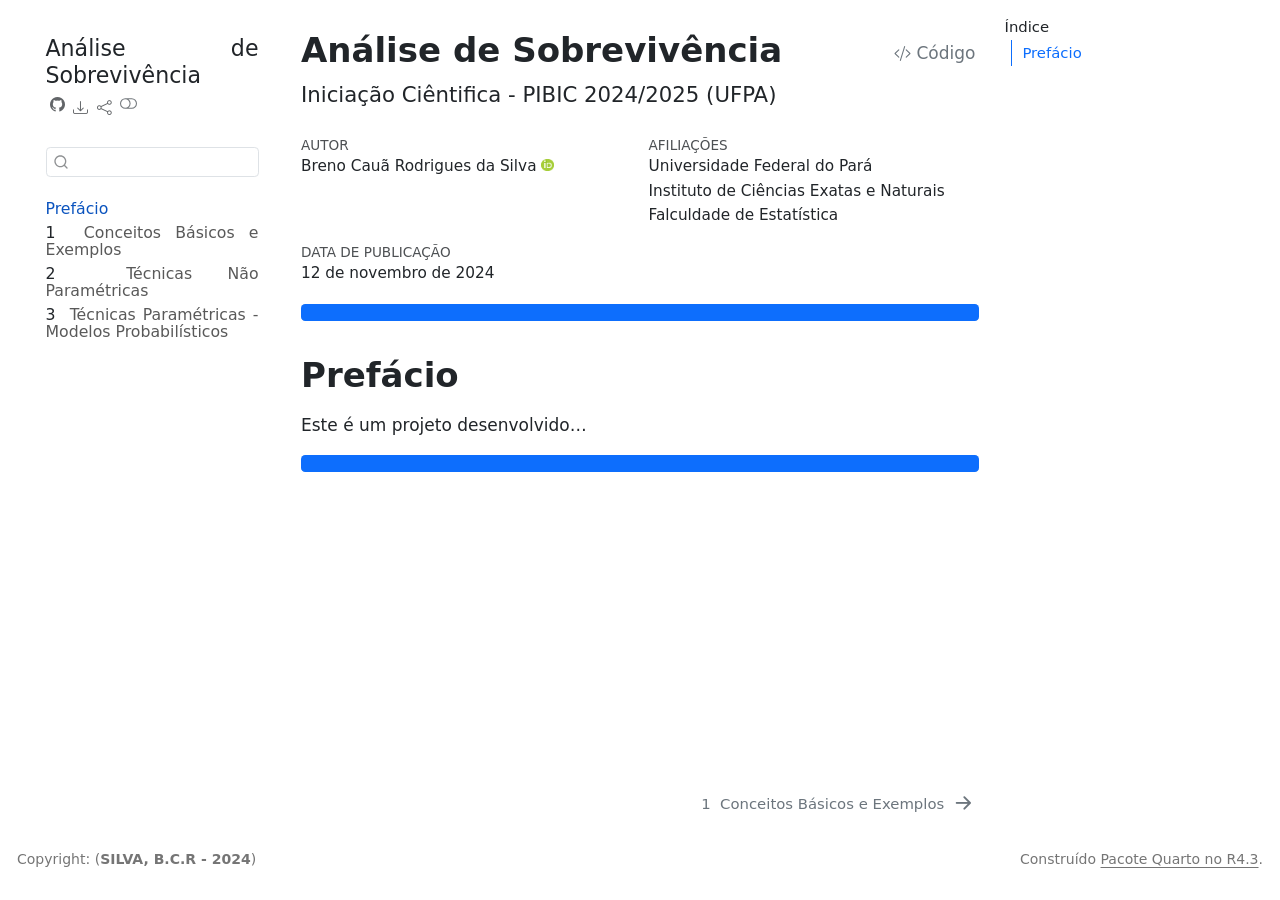
==== docs/index.html @ 9a949d9a "Add files via upload" ====
<!DOCTYPE html>
<html xmlns="http://www.w3.org/1999/xhtml" lang="pt" xml:lang="pt"><head>

<meta charset="utf-8">
<meta name="generator" content="quarto-1.5.57">

<meta name="viewport" content="width=device-width, initial-scale=1.0, user-scalable=yes">

<meta name="author" content="Breno Cauã Rodrigues da Silva">

<title>Análise de Sobrevivência</title>
<style>
code{white-space: pre-wrap;}
span.smallcaps{font-variant: small-caps;}
div.columns{display: flex; gap: min(4vw, 1.5em);}
div.column{flex: auto; overflow-x: auto;}
div.hanging-indent{margin-left: 1.5em; text-indent: -1.5em;}
ul.task-list{list-style: none;}
ul.task-list li input[type="checkbox"] {
  width: 0.8em;
  margin: 0 0.8em 0.2em -1em; /* quarto-specific, see https://github.com/quarto-dev/quarto-cli/issues/4556 */ 
  vertical-align: middle;
}
/* CSS for syntax highlighting */
pre > code.sourceCode { white-space: pre; position: relative; }
pre > code.sourceCode > span { line-height: 1.25; }
pre > code.sourceCode > span:empty { height: 1.2em; }
.sourceCode { overflow: visible; }
code.sourceCode > span { color: inherit; text-decoration: inherit; }
div.sourceCode { margin: 1em 0; }
pre.sourceCode { margin: 0; }
@media screen {
div.sourceCode { overflow: auto; }
}
@media print {
pre > code.sourceCode { white-space: pre-wrap; }
pre > code.sourceCode > span { display: inline-block; text-indent: -5em; padding-left: 5em; }
}
pre.numberSource code
  { counter-reset: source-line 0; }
pre.numberSource code > span
  { position: relative; left: -4em; counter-increment: source-line; }
pre.numberSource code > span > a:first-child::before
  { content: counter(source-line);
    position: relative; left: -1em; text-align: right; vertical-align: baseline;
    border: none; display: inline-block;
    -webkit-touch-callout: none; -webkit-user-select: none;
    -khtml-user-select: none; -moz-user-select: none;
    -ms-user-select: none; user-select: none;
    padding: 0 4px; width: 4em;
  }
pre.numberSource { margin-left: 3em;  padding-left: 4px; }
div.sourceCode
  {   }
@media screen {
pre > code.sourceCode > span > a:first-child::before { text-decoration: underline; }
}
</style>


<script src="site_libs/quarto-nav/quarto-nav.js"></script>
<script src="site_libs/quarto-nav/headroom.min.js"></script>
<script src="site_libs/clipboard/clipboard.min.js"></script>
<script src="site_libs/quarto-search/autocomplete.umd.js"></script>
<script src="site_libs/quarto-search/fuse.min.js"></script>
<script src="site_libs/quarto-search/quarto-search.js"></script>
<meta name="quarto:offset" content="./">
<link href="./CI_ConceitosBasicos.html" rel="next">
<script src="site_libs/quarto-html/quarto.js"></script>
<script src="site_libs/quarto-html/popper.min.js"></script>
<script src="site_libs/quarto-html/tippy.umd.min.js"></script>
<script src="site_libs/quarto-html/anchor.min.js"></script>
<link href="site_libs/quarto-html/tippy.css" rel="stylesheet">
<link href="site_libs/quarto-html/quarto-syntax-highlighting.css" rel="stylesheet" class="quarto-color-scheme" id="quarto-text-highlighting-styles">
<link href="site_libs/quarto-html/quarto-syntax-highlighting-dark.css" rel="prefetch" class="quarto-color-scheme quarto-color-alternate" id="quarto-text-highlighting-styles">
<script src="site_libs/bootstrap/bootstrap.min.js"></script>
<link href="site_libs/bootstrap/bootstrap-icons.css" rel="stylesheet">
<link href="site_libs/bootstrap/bootstrap.min.css" rel="stylesheet" class="quarto-color-scheme" id="quarto-bootstrap" data-mode="light">
<link href="site_libs/bootstrap/bootstrap-dark.min.css" rel="prefetch" class="quarto-color-scheme quarto-color-alternate" id="quarto-bootstrap" data-mode="dark">
<script id="quarto-search-options" type="application/json">{
  "location": "sidebar",
  "copy-button": false,
  "collapse-after": 3,
  "panel-placement": "start",
  "type": "textbox",
  "limit": 50,
  "keyboard-shortcut": [
    "f",
    "/",
    "s"
  ],
  "show-item-context": false,
  "language": {
    "search-no-results-text": "Nenhum resultado",
    "search-matching-documents-text": "documentos correspondentes",
    "search-copy-link-title": "Copiar link para a busca",
    "search-hide-matches-text": "Esconder correspondências adicionais",
    "search-more-match-text": "mais correspondência neste documento",
    "search-more-matches-text": "mais correspondências neste documento",
    "search-clear-button-title": "Limpar",
    "search-text-placeholder": "",
    "search-detached-cancel-button-title": "Cancelar",
    "search-submit-button-title": "Enviar",
    "search-label": "Procurar"
  }
}</script>
<script async="" src="https://hypothes.is/embed.js"></script>
<script>
  window.document.addEventListener("DOMContentLoaded", function (_event) {
    document.body.classList.add('hypothesis-enabled');
  });
</script>


</head>

<body class="nav-sidebar floating">

<div id="quarto-search-results"></div>
  <header id="quarto-header" class="headroom fixed-top">
  <nav class="quarto-secondary-nav">
    <div class="container-fluid d-flex">
      <button type="button" class="quarto-btn-toggle btn" data-bs-toggle="collapse" role="button" data-bs-target=".quarto-sidebar-collapse-item" aria-controls="quarto-sidebar" aria-expanded="false" aria-label="Alternar barra lateral" onclick="if (window.quartoToggleHeadroom) { window.quartoToggleHeadroom(); }">
        <i class="bi bi-layout-text-sidebar-reverse"></i>
      </button>
        <nav class="quarto-page-breadcrumbs" aria-label="breadcrumb"><ol class="breadcrumb"><li class="breadcrumb-item"><a href="./index.html">Prefácio</a></li></ol></nav>
        <a class="flex-grow-1" role="navigation" data-bs-toggle="collapse" data-bs-target=".quarto-sidebar-collapse-item" aria-controls="quarto-sidebar" aria-expanded="false" aria-label="Alternar barra lateral" onclick="if (window.quartoToggleHeadroom) { window.quartoToggleHeadroom(); }">      
        </a>
      <button type="button" class="btn quarto-search-button" aria-label="Procurar" onclick="window.quartoOpenSearch();">
        <i class="bi bi-search"></i>
      </button>
    </div>
  </nav>
</header>
<!-- content -->
<div id="quarto-content" class="quarto-container page-columns page-rows-contents page-layout-article">
<!-- sidebar -->
  <nav id="quarto-sidebar" class="sidebar collapse collapse-horizontal quarto-sidebar-collapse-item sidebar-navigation floating overflow-auto">
    <div class="pt-lg-2 mt-2 text-left sidebar-header">
    <div class="sidebar-title mb-0 py-0">
      <a href="./">Análise de Sobrevivência</a> 
        <div class="sidebar-tools-main tools-wide">
    <a href="https://github.com/csilv7/ANALISE_DE_SOBREVIVENCIA" title="Código fonte" class="quarto-navigation-tool px-1" aria-label="Código fonte"><i class="bi bi-github"></i></a>
    <div class="dropdown">
      <a href="" title="Download" id="quarto-navigation-tool-dropdown-0" class="quarto-navigation-tool dropdown-toggle px-1" data-bs-toggle="dropdown" aria-expanded="false" role="link" aria-label="Download"><i class="bi bi-download"></i></a>
      <ul class="dropdown-menu" aria-labelledby="quarto-navigation-tool-dropdown-0">
          <li>
            <a class="dropdown-item sidebar-tools-main-item" href="./Análise-de-Sobrevivência.pdf">
              <i class="bi bi-file-pdf pe-1"></i>
            Download PDF
            </a>
          </li>
          <li>
            <a class="dropdown-item sidebar-tools-main-item" href="./Análise-de-Sobrevivência.docx">
              <i class="bi bi-file-word pe-1"></i>
            Download Docx
            </a>
          </li>
      </ul>
    </div>
    <div class="dropdown">
      <a href="" title="Share" id="quarto-navigation-tool-dropdown-1" class="quarto-navigation-tool dropdown-toggle px-1" data-bs-toggle="dropdown" aria-expanded="false" role="link" aria-label="Share"><i class="bi bi-share"></i></a>
      <ul class="dropdown-menu" aria-labelledby="quarto-navigation-tool-dropdown-1">
          <li>
            <a class="dropdown-item sidebar-tools-main-item" href="https://twitter.com/intent/tweet?url=|url|">
              <i class="bi bi-twitter pe-1"></i>
            Twitter
            </a>
          </li>
          <li>
            <a class="dropdown-item sidebar-tools-main-item" href="https://www.facebook.com/sharer/sharer.php?u=|url|">
              <i class="bi bi-facebook pe-1"></i>
            Facebook
            </a>
          </li>
      </ul>
    </div>
  <a href="" class="quarto-color-scheme-toggle quarto-navigation-tool  px-1" onclick="window.quartoToggleColorScheme(); return false;" title="Alternar modo escuro"><i class="bi"></i></a>
</div>
    </div>
      </div>
        <div class="mt-2 flex-shrink-0 align-items-center">
        <div class="sidebar-search">
        <div id="quarto-search" class="" title="Procurar"></div>
        </div>
        </div>
    <div class="sidebar-menu-container"> 
    <ul class="list-unstyled mt-1">
        <li class="sidebar-item">
  <div class="sidebar-item-container"> 
  <a href="./index.html" class="sidebar-item-text sidebar-link active">
 <span class="menu-text">Prefácio</span></a>
  </div>
</li>
        <li class="sidebar-item">
  <div class="sidebar-item-container"> 
  <a href="./CI_ConceitosBasicos.html" class="sidebar-item-text sidebar-link">
 <span class="menu-text"><span class="chapter-number">1</span>&nbsp; <span class="chapter-title">Conceitos Básicos e Exemplos</span></span></a>
  </div>
</li>
        <li class="sidebar-item">
  <div class="sidebar-item-container"> 
  <a href="./CII_EstimNaoParam.html" class="sidebar-item-text sidebar-link">
 <span class="menu-text"><span class="chapter-number">2</span>&nbsp; <span class="chapter-title">Técnicas Não Paramétricas</span></span></a>
  </div>
</li>
        <li class="sidebar-item">
  <div class="sidebar-item-container"> 
  <a href="./CIII_ModelProb.html" class="sidebar-item-text sidebar-link">
 <span class="menu-text"><span class="chapter-number">3</span>&nbsp; <span class="chapter-title">Técnicas Paramétricas - Modelos Probabilísticos</span></span></a>
  </div>
</li>
    </ul>
    </div>
</nav>
<div id="quarto-sidebar-glass" class="quarto-sidebar-collapse-item" data-bs-toggle="collapse" data-bs-target=".quarto-sidebar-collapse-item"></div>
<!-- margin-sidebar -->
    <div id="quarto-margin-sidebar" class="sidebar margin-sidebar">
        <nav id="TOC" role="doc-toc" class="toc-active">
    <h2 id="toc-title">Índice</h2>
   
  <ul>
  <li><a href="#prefácio" id="toc-prefácio" class="nav-link active" data-scroll-target="#prefácio">Prefácio</a></li>
  </ul>
</nav>
    </div>
<!-- main -->
<main class="content" id="quarto-document-content">

<header id="title-block-header" class="quarto-title-block default">
<div class="quarto-title">
<div class="quarto-title-block"><div><h1 class="title">Análise de Sobrevivência</h1><button type="button" class="btn code-tools-button" id="quarto-code-tools-source"><i class="bi"></i> Código</button></div></div>
<p class="subtitle lead">Iniciação Ciêntifica - PIBIC 2024/2025 (UFPA)</p>
</div>


<div class="quarto-title-meta-author">
  <div class="quarto-title-meta-heading">Autor</div>
  <div class="quarto-title-meta-heading">Afiliações</div>
  
    <div class="quarto-title-meta-contents">
    <p class="author">Breno Cauã Rodrigues da Silva <a href="https://orcid.org/0009-0005-9740-2069" class="quarto-title-author-orcid"> <img src="[data-uri]"></a></p>
  </div>
  <div class="quarto-title-meta-contents">
        <p class="affiliation">
            Universidade Federal do Pará
          </p>
        <p class="affiliation">
            Instituto de Ciências Exatas e Naturais
          </p>
        <p class="affiliation">
            Falculdade de Estatística
          </p>
      </div>
  </div>

<div class="quarto-title-meta">

      
    <div>
    <div class="quarto-title-meta-heading">Data de Publicação</div>
    <div class="quarto-title-meta-contents">
      <p class="date">12 de novembro de 2024</p>
    </div>
  </div>
  
    
  </div>
  


</header>


<style>
  body{text-align: justify}
</style>
<div class="progress">
<div class="progress-bar" style="width: 100%;">

</div>
</div>
<section id="prefácio" class="level1 unnumbered">
<h1 class="unnumbered">Prefácio</h1>
<p>Este é um projeto desenvolvido…</p>
<div class="progress">
<div class="progress-bar" style="width: 100%;">

</div>
</div>


<!-- -->

</section>

</main> <!-- /main -->
<script id="quarto-html-after-body" type="application/javascript">
window.document.addEventListener("DOMContentLoaded", function (event) {
  const toggleBodyColorMode = (bsSheetEl) => {
    const mode = bsSheetEl.getAttribute("data-mode");
    const bodyEl = window.document.querySelector("body");
    if (mode === "dark") {
      bodyEl.classList.add("quarto-dark");
      bodyEl.classList.remove("quarto-light");
    } else {
      bodyEl.classList.add("quarto-light");
      bodyEl.classList.remove("quarto-dark");
    }
  }
  const toggleBodyColorPrimary = () => {
    const bsSheetEl = window.document.querySelector("link#quarto-bootstrap");
    if (bsSheetEl) {
      toggleBodyColorMode(bsSheetEl);
    }
  }
  toggleBodyColorPrimary();  
  const disableStylesheet = (stylesheets) => {
    for (let i=0; i < stylesheets.length; i++) {
      const stylesheet = stylesheets[i];
      stylesheet.rel = 'prefetch';
    }
  }
  const enableStylesheet = (stylesheets) => {
    for (let i=0; i < stylesheets.length; i++) {
      const stylesheet = stylesheets[i];
      stylesheet.rel = 'stylesheet';
    }
  }
  const manageTransitions = (selector, allowTransitions) => {
    const els = window.document.querySelectorAll(selector);
    for (let i=0; i < els.length; i++) {
      const el = els[i];
      if (allowTransitions) {
        el.classList.remove('notransition');
      } else {
        el.classList.add('notransition');
      }
    }
  }
  const toggleGiscusIfUsed = (isAlternate, darkModeDefault) => {
    const baseTheme = document.querySelector('#giscus-base-theme')?.value ?? 'light';
    const alternateTheme = document.querySelector('#giscus-alt-theme')?.value ?? 'dark';
    let newTheme = '';
    if(darkModeDefault) {
      newTheme = isAlternate ? baseTheme : alternateTheme;
    } else {
      newTheme = isAlternate ? alternateTheme : baseTheme;
    }
    const changeGiscusTheme = () => {
      // From: https://github.com/giscus/giscus/issues/336
      const sendMessage = (message) => {
        const iframe = document.querySelector('iframe.giscus-frame');
        if (!iframe) return;
        iframe.contentWindow.postMessage({ giscus: message }, 'https://giscus.app');
      }
      sendMessage({
        setConfig: {
          theme: newTheme
        }
      });
    }
    const isGiscussLoaded = window.document.querySelector('iframe.giscus-frame') !== null;
    if (isGiscussLoaded) {
      changeGiscusTheme();
    }
  }
  const toggleColorMode = (alternate) => {
    // Switch the stylesheets
    const alternateStylesheets = window.document.querySelectorAll('link.quarto-color-scheme.quarto-color-alternate');
    manageTransitions('#quarto-margin-sidebar .nav-link', false);
    if (alternate) {
      enableStylesheet(alternateStylesheets);
      for (const sheetNode of alternateStylesheets) {
        if (sheetNode.id === "quarto-bootstrap") {
          toggleBodyColorMode(sheetNode);
        }
      }
    } else {
      disableStylesheet(alternateStylesheets);
      toggleBodyColorPrimary();
    }
    manageTransitions('#quarto-margin-sidebar .nav-link', true);
    // Switch the toggles
    const toggles = window.document.querySelectorAll('.quarto-color-scheme-toggle');
    for (let i=0; i < toggles.length; i++) {
      const toggle = toggles[i];
      if (toggle) {
        if (alternate) {
          toggle.classList.add("alternate");     
        } else {
          toggle.classList.remove("alternate");
        }
      }
    }
    // Hack to workaround the fact that safari doesn't
    // properly recolor the scrollbar when toggling (#1455)
    if (navigator.userAgent.indexOf('Safari') > 0 && navigator.userAgent.indexOf('Chrome') == -1) {
      manageTransitions("body", false);
      window.scrollTo(0, 1);
      setTimeout(() => {
        window.scrollTo(0, 0);
        manageTransitions("body", true);
      }, 40);  
    }
  }
  const isFileUrl = () => { 
    return window.location.protocol === 'file:';
  }
  const hasAlternateSentinel = () => {  
    let styleSentinel = getColorSchemeSentinel();
    if (styleSentinel !== null) {
      return styleSentinel === "alternate";
    } else {
      return false;
    }
  }
  const setStyleSentinel = (alternate) => {
    const value = alternate ? "alternate" : "default";
    if (!isFileUrl()) {
      window.localStorage.setItem("quarto-color-scheme", value);
    } else {
      localAlternateSentinel = value;
    }
  }
  const getColorSchemeSentinel = () => {
    if (!isFileUrl()) {
      const storageValue = window.localStorage.getItem("quarto-color-scheme");
      return storageValue != null ? storageValue : localAlternateSentinel;
    } else {
      return localAlternateSentinel;
    }
  }
  const darkModeDefault = false;
  let localAlternateSentinel = darkModeDefault ? 'alternate' : 'default';
  // Dark / light mode switch
  window.quartoToggleColorScheme = () => {
    // Read the current dark / light value 
    let toAlternate = !hasAlternateSentinel();
    toggleColorMode(toAlternate);
    setStyleSentinel(toAlternate);
    toggleGiscusIfUsed(toAlternate, darkModeDefault);
  };
  // Ensure there is a toggle, if there isn't float one in the top right
  if (window.document.querySelector('.quarto-color-scheme-toggle') === null) {
    const a = window.document.createElement('a');
    a.classList.add('top-right');
    a.classList.add('quarto-color-scheme-toggle');
    a.href = "";
    a.onclick = function() { try { window.quartoToggleColorScheme(); } catch {} return false; };
    const i = window.document.createElement("i");
    i.classList.add('bi');
    a.appendChild(i);
    window.document.body.appendChild(a);
  }
  // Switch to dark mode if need be
  if (hasAlternateSentinel()) {
    toggleColorMode(true);
  } else {
    toggleColorMode(false);
  }
  const icon = "";
  const anchorJS = new window.AnchorJS();
  anchorJS.options = {
    placement: 'right',
    icon: icon
  };
  anchorJS.add('.anchored');
  const isCodeAnnotation = (el) => {
    for (const clz of el.classList) {
      if (clz.startsWith('code-annotation-')) {                     
        return true;
      }
    }
    return false;
  }
  const onCopySuccess = function(e) {
    // button target
    const button = e.trigger;
    // don't keep focus
    button.blur();
    // flash "checked"
    button.classList.add('code-copy-button-checked');
    var currentTitle = button.getAttribute("title");
    button.setAttribute("title", "Copiada");
    let tooltip;
    if (window.bootstrap) {
      button.setAttribute("data-bs-toggle", "tooltip");
      button.setAttribute("data-bs-placement", "left");
      button.setAttribute("data-bs-title", "Copiada");
      tooltip = new bootstrap.Tooltip(button, 
        { trigger: "manual", 
          customClass: "code-copy-button-tooltip",
          offset: [0, -8]});
      tooltip.show();    
    }
    setTimeout(function() {
      if (tooltip) {
        tooltip.hide();
        button.removeAttribute("data-bs-title");
        button.removeAttribute("data-bs-toggle");
        button.removeAttribute("data-bs-placement");
      }
      button.setAttribute("title", currentTitle);
      button.classList.remove('code-copy-button-checked');
    }, 1000);
    // clear code selection
    e.clearSelection();
  }
  const getTextToCopy = function(trigger) {
      const codeEl = trigger.previousElementSibling.cloneNode(true);
      for (const childEl of codeEl.children) {
        if (isCodeAnnotation(childEl)) {
          childEl.remove();
        }
      }
      return codeEl.innerText;
  }
  const clipboard = new window.ClipboardJS('.code-copy-button:not([data-in-quarto-modal])', {
    text: getTextToCopy
  });
  clipboard.on('success', onCopySuccess);
  if (window.document.getElementById('quarto-embedded-source-code-modal')) {
    // For code content inside modals, clipBoardJS needs to be initialized with a container option
    // TODO: Check when it could be a function (https://github.com/zenorocha/clipboard.js/issues/860)
    const clipboardModal = new window.ClipboardJS('.code-copy-button[data-in-quarto-modal]', {
      text: getTextToCopy,
      container: window.document.getElementById('quarto-embedded-source-code-modal')
    });
    clipboardModal.on('success', onCopySuccess);
  }
  const viewSource = window.document.getElementById('quarto-view-source') ||
                     window.document.getElementById('quarto-code-tools-source');
  if (viewSource) {
    const sourceUrl = viewSource.getAttribute("data-quarto-source-url");
    viewSource.addEventListener("click", function(e) {
      if (sourceUrl) {
        // rstudio viewer pane
        if (/\bcapabilities=\b/.test(window.location)) {
          window.open(sourceUrl);
        } else {
          window.location.href = sourceUrl;
        }
      } else {
        const modal = new bootstrap.Modal(document.getElementById('quarto-embedded-source-code-modal'));
        modal.show();
      }
      return false;
    });
  }
  function toggleCodeHandler(show) {
    return function(e) {
      const detailsSrc = window.document.querySelectorAll(".cell > details > .sourceCode");
      for (let i=0; i<detailsSrc.length; i++) {
        const details = detailsSrc[i].parentElement;
        if (show) {
          details.open = true;
        } else {
          details.removeAttribute("open");
        }
      }
      const cellCodeDivs = window.document.querySelectorAll(".cell > .sourceCode");
      const fromCls = show ? "hidden" : "unhidden";
      const toCls = show ? "unhidden" : "hidden";
      for (let i=0; i<cellCodeDivs.length; i++) {
        const codeDiv = cellCodeDivs[i];
        if (codeDiv.classList.contains(fromCls)) {
          codeDiv.classList.remove(fromCls);
          codeDiv.classList.add(toCls);
        } 
      }
      return false;
    }
  }
  const hideAllCode = window.document.getElementById("quarto-hide-all-code");
  if (hideAllCode) {
    hideAllCode.addEventListener("click", toggleCodeHandler(false));
  }
  const showAllCode = window.document.getElementById("quarto-show-all-code");
  if (showAllCode) {
    showAllCode.addEventListener("click", toggleCodeHandler(true));
  }
    var localhostRegex = new RegExp(/^(?:http|https):\/\/localhost\:?[0-9]*\//);
    var mailtoRegex = new RegExp(/^mailto:/);
      var filterRegex = new RegExp('/' + window.location.host + '/');
    var isInternal = (href) => {
        return filterRegex.test(href) || localhostRegex.test(href) || mailtoRegex.test(href);
    }
    // Inspect non-navigation links and adorn them if external
 	var links = window.document.querySelectorAll('a[href]:not(.nav-link):not(.navbar-brand):not(.toc-action):not(.sidebar-link):not(.sidebar-item-toggle):not(.pagination-link):not(.no-external):not([aria-hidden]):not(.dropdown-item):not(.quarto-navigation-tool):not(.about-link)');
    for (var i=0; i<links.length; i++) {
      const link = links[i];
      if (!isInternal(link.href)) {
        // undo the damage that might have been done by quarto-nav.js in the case of
        // links that we want to consider external
        if (link.dataset.originalHref !== undefined) {
          link.href = link.dataset.originalHref;
        }
      }
    }
  function tippyHover(el, contentFn, onTriggerFn, onUntriggerFn) {
    const config = {
      allowHTML: true,
      maxWidth: 500,
      delay: 100,
      arrow: false,
      appendTo: function(el) {
          return el.parentElement;
      },
      interactive: true,
      interactiveBorder: 10,
      theme: 'quarto',
      placement: 'bottom-start',
    };
    if (contentFn) {
      config.content = contentFn;
    }
    if (onTriggerFn) {
      config.onTrigger = onTriggerFn;
    }
    if (onUntriggerFn) {
      config.onUntrigger = onUntriggerFn;
    }
    window.tippy(el, config); 
  }
  const noterefs = window.document.querySelectorAll('a[role="doc-noteref"]');
  for (var i=0; i<noterefs.length; i++) {
    const ref = noterefs[i];
    tippyHover(ref, function() {
      // use id or data attribute instead here
      let href = ref.getAttribute('data-footnote-href') || ref.getAttribute('href');
      try { href = new URL(href).hash; } catch {}
      const id = href.replace(/^#\/?/, "");
      const note = window.document.getElementById(id);
      if (note) {
        return note.innerHTML;
      } else {
        return "";
      }
    });
  }
  const xrefs = window.document.querySelectorAll('a.quarto-xref');
  const processXRef = (id, note) => {
    // Strip column container classes
    const stripColumnClz = (el) => {
      el.classList.remove("page-full", "page-columns");
      if (el.children) {
        for (const child of el.children) {
          stripColumnClz(child);
        }
      }
    }
    stripColumnClz(note)
    if (id === null || id.startsWith('sec-')) {
      // Special case sections, only their first couple elements
      const container = document.createElement("div");
      if (note.children && note.children.length > 2) {
        container.appendChild(note.children[0].cloneNode(true));
        for (let i = 1; i < note.children.length; i++) {
          const child = note.children[i];
          if (child.tagName === "P" && child.innerText === "") {
            continue;
          } else {
            container.appendChild(child.cloneNode(true));
            break;
          }
        }
        if (window.Quarto?.typesetMath) {
          window.Quarto.typesetMath(container);
        }
        return container.innerHTML
      } else {
        if (window.Quarto?.typesetMath) {
          window.Quarto.typesetMath(note);
        }
        return note.innerHTML;
      }
    } else {
      // Remove any anchor links if they are present
      const anchorLink = note.querySelector('a.anchorjs-link');
      if (anchorLink) {
        anchorLink.remove();
      }
      if (window.Quarto?.typesetMath) {
        window.Quarto.typesetMath(note);
      }
      // TODO in 1.5, we should make sure this works without a callout special case
      if (note.classList.contains("callout")) {
        return note.outerHTML;
      } else {
        return note.innerHTML;
      }
    }
  }
  for (var i=0; i<xrefs.length; i++) {
    const xref = xrefs[i];
    tippyHover(xref, undefined, function(instance) {
      instance.disable();
      let url = xref.getAttribute('href');
      let hash = undefined; 
      if (url.startsWith('#')) {
        hash = url;
      } else {
        try { hash = new URL(url).hash; } catch {}
      }
      if (hash) {
        const id = hash.replace(/^#\/?/, "");
        const note = window.document.getElementById(id);
        if (note !== null) {
          try {
            const html = processXRef(id, note.cloneNode(true));
            instance.setContent(html);
          } finally {
            instance.enable();
            instance.show();
          }
        } else {
          // See if we can fetch this
          fetch(url.split('#')[0])
          .then(res => res.text())
          .then(html => {
            const parser = new DOMParser();
            const htmlDoc = parser.parseFromString(html, "text/html");
            const note = htmlDoc.getElementById(id);
            if (note !== null) {
              const html = processXRef(id, note);
              instance.setContent(html);
            } 
          }).finally(() => {
            instance.enable();
            instance.show();
          });
        }
      } else {
        // See if we can fetch a full url (with no hash to target)
        // This is a special case and we should probably do some content thinning / targeting
        fetch(url)
        .then(res => res.text())
        .then(html => {
          const parser = new DOMParser();
          const htmlDoc = parser.parseFromString(html, "text/html");
          const note = htmlDoc.querySelector('main.content');
          if (note !== null) {
            // This should only happen for chapter cross references
            // (since there is no id in the URL)
            // remove the first header
            if (note.children.length > 0 && note.children[0].tagName === "HEADER") {
              note.children[0].remove();
            }
            const html = processXRef(null, note);
            instance.setContent(html);
          } 
        }).finally(() => {
          instance.enable();
          instance.show();
        });
      }
    }, function(instance) {
    });
  }
      let selectedAnnoteEl;
      const selectorForAnnotation = ( cell, annotation) => {
        let cellAttr = 'data-code-cell="' + cell + '"';
        let lineAttr = 'data-code-annotation="' +  annotation + '"';
        const selector = 'span[' + cellAttr + '][' + lineAttr + ']';
        return selector;
      }
      const selectCodeLines = (annoteEl) => {
        const doc = window.document;
        const targetCell = annoteEl.getAttribute("data-target-cell");
        const targetAnnotation = annoteEl.getAttribute("data-target-annotation");
        const annoteSpan = window.document.querySelector(selectorForAnnotation(targetCell, targetAnnotation));
        const lines = annoteSpan.getAttribute("data-code-lines").split(",");
        const lineIds = lines.map((line) => {
          return targetCell + "-" + line;
        })
        let top = null;
        let height = null;
        let parent = null;
        if (lineIds.length > 0) {
            //compute the position of the single el (top and bottom and make a div)
            const el = window.document.getElementById(lineIds[0]);
            top = el.offsetTop;
            height = el.offsetHeight;
            parent = el.parentElement.parentElement;
          if (lineIds.length > 1) {
            const lastEl = window.document.getElementById(lineIds[lineIds.length - 1]);
            const bottom = lastEl.offsetTop + lastEl.offsetHeight;
            height = bottom - top;
          }
          if (top !== null && height !== null && parent !== null) {
            // cook up a div (if necessary) and position it 
            let div = window.document.getElementById("code-annotation-line-highlight");
            if (div === null) {
              div = window.document.createElement("div");
              div.setAttribute("id", "code-annotation-line-highlight");
              div.style.position = 'absolute';
              parent.appendChild(div);
            }
            div.style.top = top - 2 + "px";
            div.style.height = height + 4 + "px";
            div.style.left = 0;
            let gutterDiv = window.document.getElementById("code-annotation-line-highlight-gutter");
            if (gutterDiv === null) {
              gutterDiv = window.document.createElement("div");
              gutterDiv.setAttribute("id", "code-annotation-line-highlight-gutter");
              gutterDiv.style.position = 'absolute';
              const codeCell = window.document.getElementById(targetCell);
              const gutter = codeCell.querySelector('.code-annotation-gutter');
              gutter.appendChild(gutterDiv);
            }
            gutterDiv.style.top = top - 2 + "px";
            gutterDiv.style.height = height + 4 + "px";
          }
          selectedAnnoteEl = annoteEl;
        }
      };
      const unselectCodeLines = () => {
        const elementsIds = ["code-annotation-line-highlight", "code-annotation-line-highlight-gutter"];
        elementsIds.forEach((elId) => {
          const div = window.document.getElementById(elId);
          if (div) {
            div.remove();
          }
        });
        selectedAnnoteEl = undefined;
      };
        // Handle positioning of the toggle
    window.addEventListener(
      "resize",
      throttle(() => {
        elRect = undefined;
        if (selectedAnnoteEl) {
          selectCodeLines(selectedAnnoteEl);
        }
      }, 10)
    );
    function throttle(fn, ms) {
    let throttle = false;
    let timer;
      return (...args) => {
        if(!throttle) { // first call gets through
            fn.apply(this, args);
            throttle = true;
        } else { // all the others get throttled
            if(timer) clearTimeout(timer); // cancel #2
            timer = setTimeout(() => {
              fn.apply(this, args);
              timer = throttle = false;
            }, ms);
        }
      };
    }
      // Attach click handler to the DT
      const annoteDls = window.document.querySelectorAll('dt[data-target-cell]');
      for (const annoteDlNode of annoteDls) {
        annoteDlNode.addEventListener('click', (event) => {
          const clickedEl = event.target;
          if (clickedEl !== selectedAnnoteEl) {
            unselectCodeLines();
            const activeEl = window.document.querySelector('dt[data-target-cell].code-annotation-active');
            if (activeEl) {
              activeEl.classList.remove('code-annotation-active');
            }
            selectCodeLines(clickedEl);
            clickedEl.classList.add('code-annotation-active');
          } else {
            // Unselect the line
            unselectCodeLines();
            clickedEl.classList.remove('code-annotation-active');
          }
        });
      }
  const findCites = (el) => {
    const parentEl = el.parentElement;
    if (parentEl) {
      const cites = parentEl.dataset.cites;
      if (cites) {
        return {
          el,
          cites: cites.split(' ')
        };
      } else {
        return findCites(el.parentElement)
      }
    } else {
      return undefined;
    }
  };
  var bibliorefs = window.document.querySelectorAll('a[role="doc-biblioref"]');
  for (var i=0; i<bibliorefs.length; i++) {
    const ref = bibliorefs[i];
    const citeInfo = findCites(ref);
    if (citeInfo) {
      tippyHover(citeInfo.el, function() {
        var popup = window.document.createElement('div');
        citeInfo.cites.forEach(function(cite) {
          var citeDiv = window.document.createElement('div');
          citeDiv.classList.add('hanging-indent');
          citeDiv.classList.add('csl-entry');
          var biblioDiv = window.document.getElementById('ref-' + cite);
          if (biblioDiv) {
            citeDiv.innerHTML = biblioDiv.innerHTML;
          }
          popup.appendChild(citeDiv);
        });
        return popup.innerHTML;
      });
    }
  }
});
</script>
<nav class="page-navigation">
  <div class="nav-page nav-page-previous">
  </div>
  <div class="nav-page nav-page-next">
      <a href="./CI_ConceitosBasicos.html" class="pagination-link" aria-label="Conceitos Básicos e Exemplos">
        <span class="nav-page-text"><span class="chapter-number">1</span>&nbsp; <span class="chapter-title">Conceitos Básicos e Exemplos</span></span> <i class="bi bi-arrow-right-short"></i>
      </a>
  </div>
</nav><div class="modal fade" id="quarto-embedded-source-code-modal" tabindex="-1" aria-labelledby="quarto-embedded-source-code-modal-label" aria-hidden="true"><div class="modal-dialog modal-dialog-scrollable"><div class="modal-content"><div class="modal-header"><h5 class="modal-title" id="quarto-embedded-source-code-modal-label">Código fonte</h5><button class="btn-close" data-bs-dismiss="modal"></button></div><div class="modal-body"><div class="">
<div class="sourceCode" id="cb1" data-shortcodes="false"><pre class="sourceCode markdown code-with-copy"><code class="sourceCode markdown"><span id="cb1-1"><a href="#cb1-1" aria-hidden="true" tabindex="-1"></a><span class="in">```{=html}</span></span>
<span id="cb1-2"><a href="#cb1-2" aria-hidden="true" tabindex="-1"></a><span class="in">&lt;style&gt;</span></span>
<span id="cb1-3"><a href="#cb1-3" aria-hidden="true" tabindex="-1"></a><span class="in">  body{text-align: justify}</span></span>
<span id="cb1-4"><a href="#cb1-4" aria-hidden="true" tabindex="-1"></a><span class="in">&lt;/style&gt;</span></span>
<span id="cb1-5"><a href="#cb1-5" aria-hidden="true" tabindex="-1"></a><span class="in">```</span></span>
<span id="cb1-6"><a href="#cb1-6" aria-hidden="true" tabindex="-1"></a></span>
<span id="cb1-7"><a href="#cb1-7" aria-hidden="true" tabindex="-1"></a>:::: progress</span>
<span id="cb1-8"><a href="#cb1-8" aria-hidden="true" tabindex="-1"></a>::: {.progress-bar style="width: 100%;"}</span>
<span id="cb1-9"><a href="#cb1-9" aria-hidden="true" tabindex="-1"></a>:::</span>
<span id="cb1-10"><a href="#cb1-10" aria-hidden="true" tabindex="-1"></a>::::</span>
<span id="cb1-11"><a href="#cb1-11" aria-hidden="true" tabindex="-1"></a></span>
<span id="cb1-12"><a href="#cb1-12" aria-hidden="true" tabindex="-1"></a><span class="fu"># Prefácio {.unnumbered}</span></span>
<span id="cb1-13"><a href="#cb1-13" aria-hidden="true" tabindex="-1"></a></span>
<span id="cb1-14"><a href="#cb1-14" aria-hidden="true" tabindex="-1"></a>Este é um projeto desenvolvido...</span>
<span id="cb1-15"><a href="#cb1-15" aria-hidden="true" tabindex="-1"></a></span>
<span id="cb1-16"><a href="#cb1-16" aria-hidden="true" tabindex="-1"></a>:::: progress</span>
<span id="cb1-17"><a href="#cb1-17" aria-hidden="true" tabindex="-1"></a>::: {.progress-bar style="width: 100%;"}</span>
<span id="cb1-18"><a href="#cb1-18" aria-hidden="true" tabindex="-1"></a>:::</span>
<span id="cb1-19"><a href="#cb1-19" aria-hidden="true" tabindex="-1"></a>::::</span></code><button title="Copiar para a área de transferência" class="code-copy-button" data-in-quarto-modal=""><i class="bi"></i></button></pre></div>
</div></div></div></div></div>
</div> <!-- /content -->
<footer class="footer">
  <div class="nav-footer">
    <div class="nav-footer-left">
<p>Copyright: (<strong>SILVA, B.C.R - 2024</strong>)</p>
</div>   
    <div class="nav-footer-center">
      &nbsp;
    </div>
    <div class="nav-footer-right">
<p>Construído <a href="https://quarto.org/"> Pacote Quarto no R4.3</a>.</p>
</div>
  </div>
</footer>




</body></html>
---- docs/site_libs/quarto-html/tippy.css ----
.tippy-box[data-animation=fade][data-state=hidden]{opacity:0}[data-tippy-root]{max-width:calc(100vw - 10px)}.tippy-box{position:relative;background-color:#333;color:#fff;border-radius:4px;font-size:14px;line-height:1.4;white-space:normal;outline:0;transition-property:transform,visibility,opacity}.tippy-box[data-placement^=top]>.tippy-arrow{bottom:0}.tippy-box[data-placement^=top]>.tippy-arrow:before{bottom:-7px;left:0;border-width:8px 8px 0;border-top-color:initial;transform-origin:center top}.tippy-box[data-placement^=bottom]>.tippy-arrow{top:0}.tippy-box[data-placement^=bottom]>.tippy-arrow:before{top:-7px;left:0;border-width:0 8px 8px;border-bottom-color:initial;transform-origin:center bottom}.tippy-box[data-placement^=left]>.tippy-arrow{right:0}.tippy-box[data-placement^=left]>.tippy-arrow:before{border-width:8px 0 8px 8px;border-left-color:initial;right:-7px;transform-origin:center left}.tippy-box[data-placement^=right]>.tippy-arrow{left:0}.tippy-box[data-placement^=right]>.tippy-arrow:before{left:-7px;border-width:8px 8px 8px 0;border-right-color:initial;transform-origin:center right}.tippy-box[data-inertia][data-state=visible]{transition-timing-function:cubic-bezier(.54,1.5,.38,1.11)}.tippy-arrow{width:16px;height:16px;color:#333}.tippy-arrow:before{content:"";position:absolute;border-color:transparent;border-style:solid}.tippy-content{position:relative;padding:5px 9px;z-index:1}
---- docs/site_libs/quarto-html/quarto-syntax-highlighting.css ----
/* quarto syntax highlight colors */
:root {
  --quarto-hl-ot-color: #003B4F;
  --quarto-hl-at-color: #657422;
  --quarto-hl-ss-color: #20794D;
  --quarto-hl-an-color: #5E5E5E;
  --quarto-hl-fu-color: #4758AB;
  --quarto-hl-st-color: #20794D;
  --quarto-hl-cf-color: #003B4F;
  --quarto-hl-op-color: #5E5E5E;
  --quarto-hl-er-color: #AD0000;
  --quarto-hl-bn-color: #AD0000;
  --quarto-hl-al-color: #AD0000;
  --quarto-hl-va-color: #111111;
  --quarto-hl-bu-color: inherit;
  --quarto-hl-ex-color: inherit;
  --quarto-hl-pp-color: #AD0000;
  --quarto-hl-in-color: #5E5E5E;
  --quarto-hl-vs-color: #20794D;
  --quarto-hl-wa-color: #5E5E5E;
  --quarto-hl-do-color: #5E5E5E;
  --quarto-hl-im-color: #00769E;
  --quarto-hl-ch-color: #20794D;
  --quarto-hl-dt-color: #AD0000;
  --quarto-hl-fl-color: #AD0000;
  --quarto-hl-co-color: #5E5E5E;
  --quarto-hl-cv-color: #5E5E5E;
  --quarto-hl-cn-color: #8f5902;
  --quarto-hl-sc-color: #5E5E5E;
  --quarto-hl-dv-color: #AD0000;
  --quarto-hl-kw-color: #003B4F;
}

/* other quarto variables */
:root {
  --quarto-font-monospace: SFMono-Regular, Menlo, Monaco, Consolas, "Liberation Mono", "Courier New", monospace;
}

pre > code.sourceCode > span {
  color: #003B4F;
}

code span {
  color: #003B4F;
}

code.sourceCode > span {
  color: #003B4F;
}

div.sourceCode,
div.sourceCode pre.sourceCode {
  color: #003B4F;
}

code span.ot {
  color: #003B4F;
  font-style: inherit;
}

code span.at {
  color: #657422;
  font-style: inherit;
}

code span.ss {
  color: #20794D;
  font-style: inherit;
}

code span.an {
  color: #5E5E5E;
  font-style: inherit;
}

code span.fu {
  color: #4758AB;
  font-style: inherit;
}

code span.st {
  color: #20794D;
  font-style: inherit;
}

code span.cf {
  color: #003B4F;
  font-weight: bold;
  font-style: inherit;
}

code span.op {
  color: #5E5E5E;
  font-style: inherit;
}

code span.er {
  color: #AD0000;
  font-style: inherit;
}

code span.bn {
  color: #AD0000;
  font-style: inherit;
}

code span.al {
  color: #AD0000;
  font-style: inherit;
}

code span.va {
  color: #111111;
  font-style: inherit;
}

code span.bu {
  font-style: inherit;
}

code span.ex {
  font-style: inherit;
}

code span.pp {
  color: #AD0000;
  font-style: inherit;
}

code span.in {
  color: #5E5E5E;
  font-style: inherit;
}

code span.vs {
  color: #20794D;
  font-style: inherit;
}

code span.wa {
  color: #5E5E5E;
  font-style: italic;
}

code span.do {
  color: #5E5E5E;
  font-style: italic;
}

code span.im {
  color: #00769E;
  font-style: inherit;
}

code span.ch {
  color: #20794D;
  font-style: inherit;
}

code span.dt {
  color: #AD0000;
  font-style: inherit;
}

code span.fl {
  color: #AD0000;
  font-style: inherit;
}

code span.co {
  color: #5E5E5E;
  font-style: inherit;
}

code span.cv {
  color: #5E5E5E;
  font-style: italic;
}

code span.cn {
  color: #8f5902;
  font-style: inherit;
}

code span.sc {
  color: #5E5E5E;
  font-style: inherit;
}

code span.dv {
  color: #AD0000;
  font-style: inherit;
}

code span.kw {
  color: #003B4F;
  font-weight: bold;
  font-style: inherit;
}

.prevent-inlining {
  content: "</";
}

/*# sourceMappingURL=debc5d5d77c3f9108843748ff7464032.css.map */
---- docs/site_libs/quarto-html/quarto-syntax-highlighting-dark.css ----
/* quarto syntax highlight colors */
:root {
  --quarto-hl-al-color: #f07178;
  --quarto-hl-an-color: #d4d0ab;
  --quarto-hl-at-color: #00e0e0;
  --quarto-hl-bn-color: #d4d0ab;
  --quarto-hl-bu-color: #abe338;
  --quarto-hl-ch-color: #abe338;
  --quarto-hl-co-color: #f8f8f2;
  --quarto-hl-cv-color: #ffd700;
  --quarto-hl-cn-color: #ffd700;
  --quarto-hl-cf-color: #ffa07a;
  --quarto-hl-dt-color: #ffa07a;
  --quarto-hl-dv-color: #d4d0ab;
  --quarto-hl-do-color: #f8f8f2;
  --quarto-hl-er-color: #f07178;
  --quarto-hl-ex-color: #00e0e0;
  --quarto-hl-fl-color: #d4d0ab;
  --quarto-hl-fu-color: #ffa07a;
  --quarto-hl-im-color: #abe338;
  --quarto-hl-in-color: #d4d0ab;
  --quarto-hl-kw-color: #ffa07a;
  --quarto-hl-op-color: #ffa07a;
  --quarto-hl-ot-color: #00e0e0;
  --quarto-hl-pp-color: #dcc6e0;
  --quarto-hl-re-color: #00e0e0;
  --quarto-hl-sc-color: #abe338;
  --quarto-hl-ss-color: #abe338;
  --quarto-hl-st-color: #abe338;
  --quarto-hl-va-color: #00e0e0;
  --quarto-hl-vs-color: #abe338;
  --quarto-hl-wa-color: #dcc6e0;
}

/* other quarto variables */
:root {
  --quarto-font-monospace: SFMono-Regular, Menlo, Monaco, Consolas, "Liberation Mono", "Courier New", monospace;
}

code span.al {
  background-color: #2a0f15;
  font-weight: bold;
  color: #f07178;
}

code span.an {
  color: #d4d0ab;
}

code span.at {
  color: #00e0e0;
}

code span.bn {
  color: #d4d0ab;
}

code span.bu {
  color: #abe338;
}

code span.ch {
  color: #abe338;
}

code span.co {
  font-style: italic;
  color: #f8f8f2;
}

code span.cv {
  color: #ffd700;
}

code span.cn {
  color: #ffd700;
}

code span.cf {
  font-weight: bold;
  color: #ffa07a;
}

code span.dt {
  color: #ffa07a;
}

code span.dv {
  color: #d4d0ab;
}

code span.do {
  color: #f8f8f2;
}

code span.er {
  color: #f07178;
  text-decoration: underline;
}

code span.ex {
  font-weight: bold;
  color: #00e0e0;
}

code span.fl {
  color: #d4d0ab;
}

code span.fu {
  color: #ffa07a;
}

code span.im {
  color: #abe338;
}

code span.in {
  color: #d4d0ab;
}

code span.kw {
  font-weight: bold;
  color: #ffa07a;
}

pre > code.sourceCode > span {
  color: #f8f8f2;
}

code span {
  color: #f8f8f2;
}

code.sourceCode > span {
  color: #f8f8f2;
}

div.sourceCode,
div.sourceCode pre.sourceCode {
  color: #f8f8f2;
}

code span.op {
  color: #ffa07a;
}

code span.ot {
  color: #00e0e0;
}

code span.pp {
  color: #dcc6e0;
}

code span.re {
  background-color: #f8f8f2;
  color: #00e0e0;
}

code span.sc {
  color: #abe338;
}

code span.ss {
  color: #abe338;
}

code span.st {
  color: #abe338;
}

code span.va {
  color: #00e0e0;
}

code span.vs {
  color: #abe338;
}

code span.wa {
  color: #dcc6e0;
}

.prevent-inlining {
  content: "</";
}

/*# sourceMappingURL=935a306eefa94366c21e1a970dddb765.css.map */
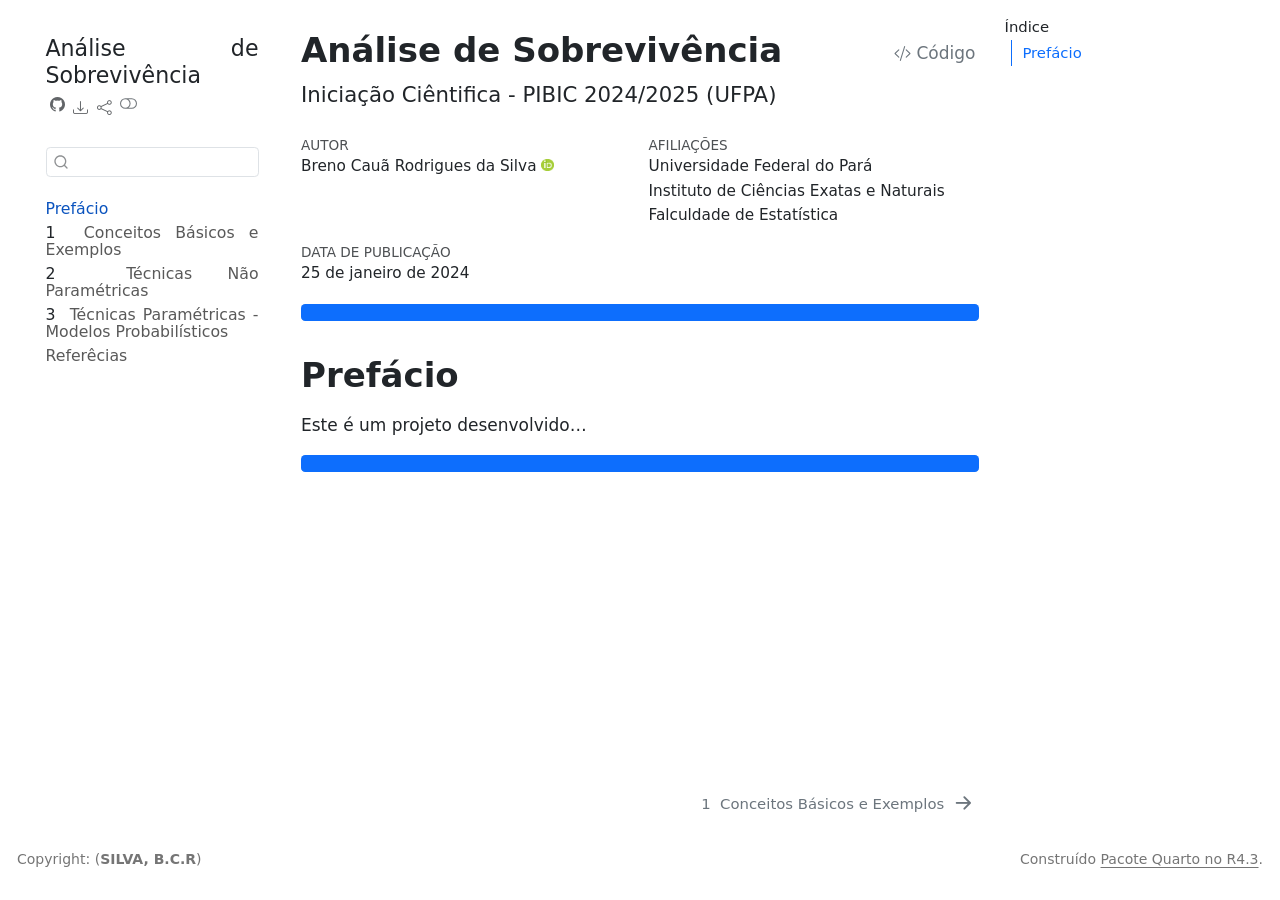
==== commit 8803c1b6: "Add files via upload" ====
--- a/docs/index.html
+++ b/docs/index.html
@@ -65,7 +65,7 @@
 <script src="site_libs/quarto-search/fuse.min.js"></script>
 <script src="site_libs/quarto-search/quarto-search.js"></script>
 <meta name="quarto:offset" content="./">
-<link href="./CI_ConceitosBasicos.html" rel="next">
+<link href="./CI_CONC_BASIC.html" rel="next">
 <script src="site_libs/quarto-html/quarto.js"></script>
 <script src="site_libs/quarto-html/popper.min.js"></script>
 <script src="site_libs/quarto-html/tippy.umd.min.js"></script>
@@ -194,20 +194,26 @@
 </li>
         <li class="sidebar-item">
   <div class="sidebar-item-container"> 
-  <a href="./CI_ConceitosBasicos.html" class="sidebar-item-text sidebar-link">
+  <a href="./CI_CONC_BASIC.html" class="sidebar-item-text sidebar-link">
  <span class="menu-text"><span class="chapter-number">1</span>&nbsp; <span class="chapter-title">Conceitos Básicos e Exemplos</span></span></a>
   </div>
 </li>
         <li class="sidebar-item">
   <div class="sidebar-item-container"> 
-  <a href="./CII_EstimNaoParam.html" class="sidebar-item-text sidebar-link">
+  <a href="./CII_TEC_N_PARAM.html" class="sidebar-item-text sidebar-link">
  <span class="menu-text"><span class="chapter-number">2</span>&nbsp; <span class="chapter-title">Técnicas Não Paramétricas</span></span></a>
   </div>
 </li>
         <li class="sidebar-item">
   <div class="sidebar-item-container"> 
-  <a href="./CIII_ModelProb.html" class="sidebar-item-text sidebar-link">
+  <a href="./CIII_TEC_PARAM.html" class="sidebar-item-text sidebar-link">
  <span class="menu-text"><span class="chapter-number">3</span>&nbsp; <span class="chapter-title">Técnicas Paramétricas - Modelos Probabilísticos</span></span></a>
+  </div>
+</li>
+        <li class="sidebar-item">
+  <div class="sidebar-item-container"> 
+  <a href="./references.html" class="sidebar-item-text sidebar-link">
+ <span class="menu-text">Referêcias</span></a>
   </div>
 </li>
     </ul>
@@ -260,7 +266,7 @@
     <div>
     <div class="quarto-title-meta-heading">Data de Publicação</div>
     <div class="quarto-title-meta-contents">
-      <p class="date">12 de novembro de 2024</p>
+      <p class="date">25 de janeiro de 2024</p>
     </div>
   </div>
   
@@ -914,7 +920,7 @@
   <div class="nav-page nav-page-previous">
   </div>
   <div class="nav-page nav-page-next">
-      <a href="./CI_ConceitosBasicos.html" class="pagination-link" aria-label="Conceitos Básicos e Exemplos">
+      <a href="./CI_CONC_BASIC.html" class="pagination-link" aria-label="Conceitos Básicos e Exemplos">
         <span class="nav-page-text"><span class="chapter-number">1</span>&nbsp; <span class="chapter-title">Conceitos Básicos e Exemplos</span></span> <i class="bi bi-arrow-right-short"></i>
       </a>
   </div>
@@ -943,7 +949,7 @@
 <footer class="footer">
   <div class="nav-footer">
     <div class="nav-footer-left">
-<p>Copyright: (<strong>SILVA, B.C.R - 2024</strong>)</p>
+<p>Copyright: (<strong>SILVA, B.C.R</strong>)</p>
 </div>   
     <div class="nav-footer-center">
       &nbsp;
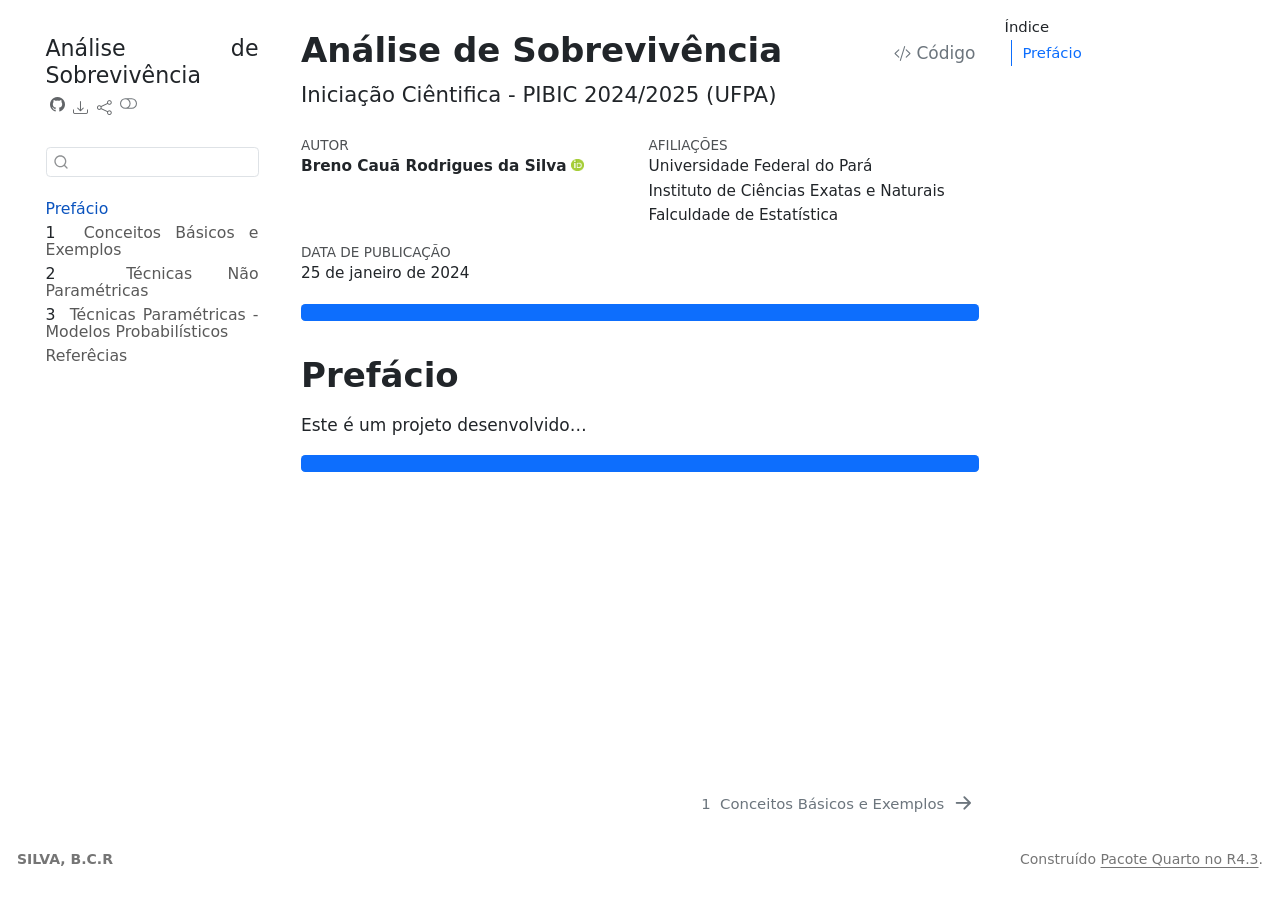
==== commit 56f7e94b: "Add files via upload" ====
--- a/docs/index.html
+++ b/docs/index.html
@@ -245,7 +245,7 @@
   <div class="quarto-title-meta-heading">Afiliações</div>
   
     <div class="quarto-title-meta-contents">
-    <p class="author">Breno Cauã Rodrigues da Silva <a href="https://orcid.org/0009-0005-9740-2069" class="quarto-title-author-orcid"> <img src="[data-uri]"></a></p>
+    <p class="author"><strong>Breno Cauã Rodrigues da Silva</strong> <a href="https://orcid.org/0009-0005-9740-2069" class="quarto-title-author-orcid"> <img src="[data-uri]"></a></p>
   </div>
   <div class="quarto-title-meta-contents">
         <p class="affiliation">
@@ -949,7 +949,7 @@
 <footer class="footer">
   <div class="nav-footer">
     <div class="nav-footer-left">
-<p>Copyright: (<strong>SILVA, B.C.R</strong>)</p>
+<p><strong>SILVA, B.C.R</strong></p>
 </div>   
     <div class="nav-footer-center">
       &nbsp;
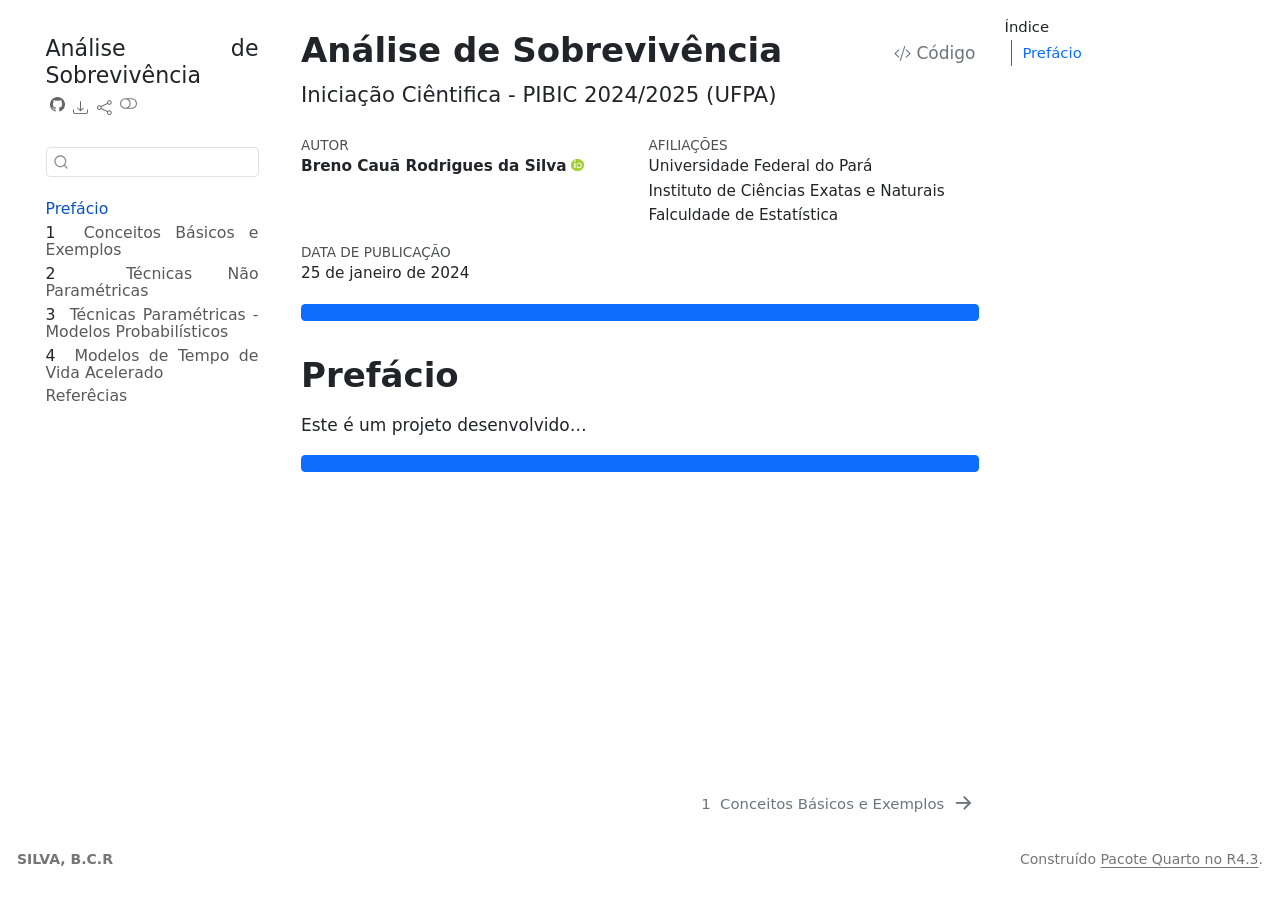
==== commit bc2b29f0: "Add files via upload" ====
--- a/docs/index.html
+++ b/docs/index.html
@@ -212,6 +212,12 @@
 </li>
         <li class="sidebar-item">
   <div class="sidebar-item-container"> 
+  <a href="./CIV_MTVA.html" class="sidebar-item-text sidebar-link">
+ <span class="menu-text"><span class="chapter-number">4</span>&nbsp; <span class="chapter-title">Modelos de Tempo de Vida Acelerado</span></span></a>
+  </div>
+</li>
+        <li class="sidebar-item">
+  <div class="sidebar-item-container"> 
   <a href="./references.html" class="sidebar-item-text sidebar-link">
  <span class="menu-text">Referêcias</span></a>
   </div>
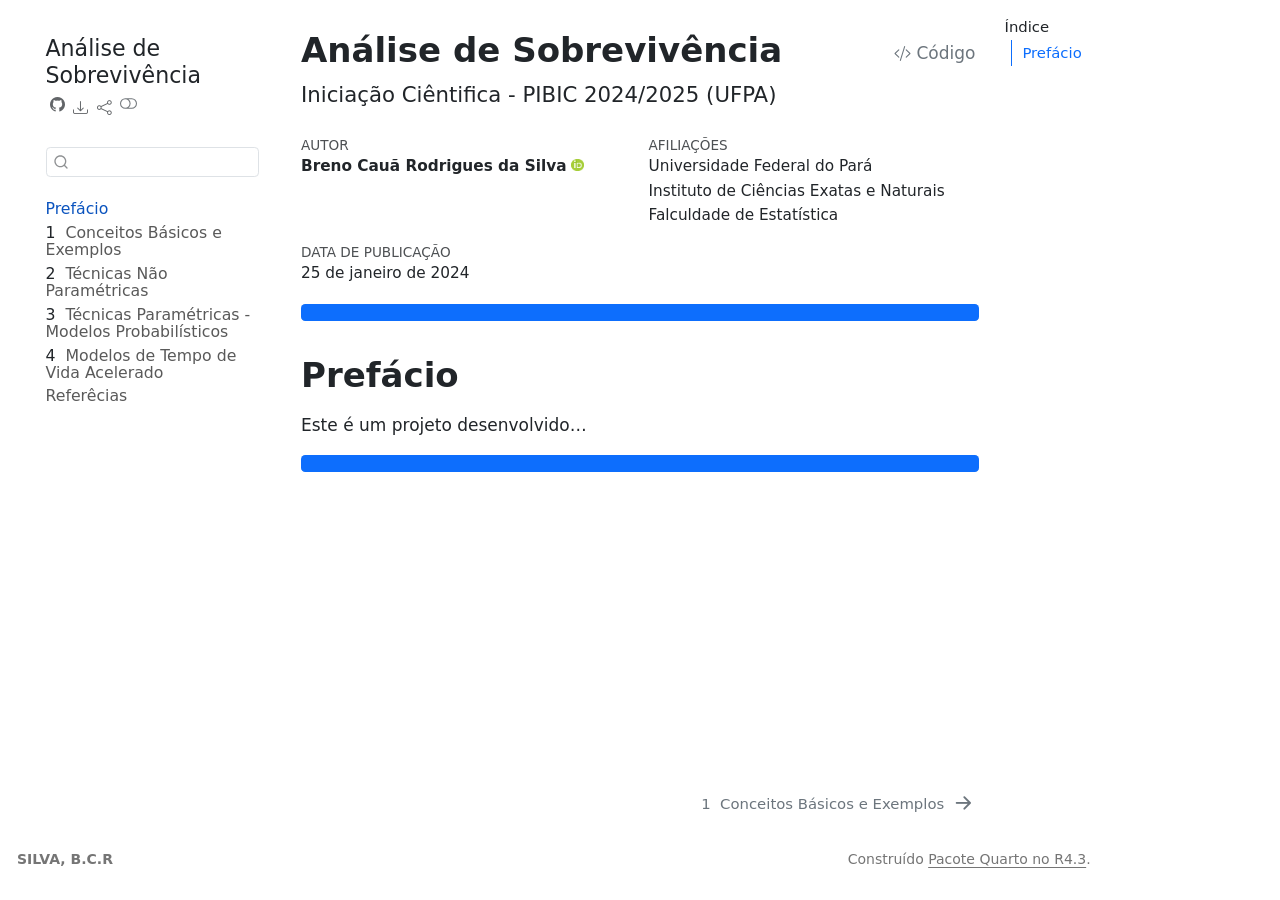
==== commit 5e15cad0: "Add files via upload" ====
--- a/docs/index.html
+++ b/docs/index.html
@@ -112,6 +112,7 @@
 </script>
 
 
+<link rel="stylesheet" href="styles.css">
 </head>
 
 <body class="nav-sidebar floating">
@@ -284,9 +285,6 @@
 </header>
 
 
-<style>
-  body{text-align: justify}
-</style>
 <div class="progress">
 <div class="progress-bar" style="width: 100%;">
 
@@ -931,25 +929,19 @@
       </a>
   </div>
 </nav><div class="modal fade" id="quarto-embedded-source-code-modal" tabindex="-1" aria-labelledby="quarto-embedded-source-code-modal-label" aria-hidden="true"><div class="modal-dialog modal-dialog-scrollable"><div class="modal-content"><div class="modal-header"><h5 class="modal-title" id="quarto-embedded-source-code-modal-label">Código fonte</h5><button class="btn-close" data-bs-dismiss="modal"></button></div><div class="modal-body"><div class="">
-<div class="sourceCode" id="cb1" data-shortcodes="false"><pre class="sourceCode markdown code-with-copy"><code class="sourceCode markdown"><span id="cb1-1"><a href="#cb1-1" aria-hidden="true" tabindex="-1"></a><span class="in">```{=html}</span></span>
-<span id="cb1-2"><a href="#cb1-2" aria-hidden="true" tabindex="-1"></a><span class="in">&lt;style&gt;</span></span>
-<span id="cb1-3"><a href="#cb1-3" aria-hidden="true" tabindex="-1"></a><span class="in">  body{text-align: justify}</span></span>
-<span id="cb1-4"><a href="#cb1-4" aria-hidden="true" tabindex="-1"></a><span class="in">&lt;/style&gt;</span></span>
-<span id="cb1-5"><a href="#cb1-5" aria-hidden="true" tabindex="-1"></a><span class="in">```</span></span>
-<span id="cb1-6"><a href="#cb1-6" aria-hidden="true" tabindex="-1"></a></span>
-<span id="cb1-7"><a href="#cb1-7" aria-hidden="true" tabindex="-1"></a>:::: progress</span>
-<span id="cb1-8"><a href="#cb1-8" aria-hidden="true" tabindex="-1"></a>::: {.progress-bar style="width: 100%;"}</span>
-<span id="cb1-9"><a href="#cb1-9" aria-hidden="true" tabindex="-1"></a>:::</span>
-<span id="cb1-10"><a href="#cb1-10" aria-hidden="true" tabindex="-1"></a>::::</span>
-<span id="cb1-11"><a href="#cb1-11" aria-hidden="true" tabindex="-1"></a></span>
-<span id="cb1-12"><a href="#cb1-12" aria-hidden="true" tabindex="-1"></a><span class="fu"># Prefácio {.unnumbered}</span></span>
-<span id="cb1-13"><a href="#cb1-13" aria-hidden="true" tabindex="-1"></a></span>
-<span id="cb1-14"><a href="#cb1-14" aria-hidden="true" tabindex="-1"></a>Este é um projeto desenvolvido...</span>
-<span id="cb1-15"><a href="#cb1-15" aria-hidden="true" tabindex="-1"></a></span>
-<span id="cb1-16"><a href="#cb1-16" aria-hidden="true" tabindex="-1"></a>:::: progress</span>
-<span id="cb1-17"><a href="#cb1-17" aria-hidden="true" tabindex="-1"></a>::: {.progress-bar style="width: 100%;"}</span>
-<span id="cb1-18"><a href="#cb1-18" aria-hidden="true" tabindex="-1"></a>:::</span>
-<span id="cb1-19"><a href="#cb1-19" aria-hidden="true" tabindex="-1"></a>::::</span></code><button title="Copiar para a área de transferência" class="code-copy-button" data-in-quarto-modal=""><i class="bi"></i></button></pre></div>
+<div class="sourceCode" id="cb1" data-shortcodes="false"><pre class="sourceCode markdown code-with-copy"><code class="sourceCode markdown"><span id="cb1-1"><a href="#cb1-1" aria-hidden="true" tabindex="-1"></a>:::: progress</span>
+<span id="cb1-2"><a href="#cb1-2" aria-hidden="true" tabindex="-1"></a>:::: {.progress-bar style="width: 100%;"}</span>
+<span id="cb1-3"><a href="#cb1-3" aria-hidden="true" tabindex="-1"></a>::::</span>
+<span id="cb1-4"><a href="#cb1-4" aria-hidden="true" tabindex="-1"></a>::::</span>
+<span id="cb1-5"><a href="#cb1-5" aria-hidden="true" tabindex="-1"></a></span>
+<span id="cb1-6"><a href="#cb1-6" aria-hidden="true" tabindex="-1"></a><span class="fu"># Prefácio {.unnumbered}</span></span>
+<span id="cb1-7"><a href="#cb1-7" aria-hidden="true" tabindex="-1"></a></span>
+<span id="cb1-8"><a href="#cb1-8" aria-hidden="true" tabindex="-1"></a>Este é um projeto desenvolvido...</span>
+<span id="cb1-9"><a href="#cb1-9" aria-hidden="true" tabindex="-1"></a></span>
+<span id="cb1-10"><a href="#cb1-10" aria-hidden="true" tabindex="-1"></a>:::: progress</span>
+<span id="cb1-11"><a href="#cb1-11" aria-hidden="true" tabindex="-1"></a>:::: {.progress-bar style="width: 100%;"}</span>
+<span id="cb1-12"><a href="#cb1-12" aria-hidden="true" tabindex="-1"></a>::::</span>
+<span id="cb1-13"><a href="#cb1-13" aria-hidden="true" tabindex="-1"></a>::::</span></code><button title="Copiar para a área de transferência" class="code-copy-button" data-in-quarto-modal=""><i class="bi"></i></button></pre></div>
 </div></div></div></div></div>
 </div> <!-- /content -->
 <footer class="footer">
--- a/docs/styles.css
+++ b/docs/styles.css
@@ -0,0 +1,4 @@
+p {
+  text-align: justify;
+  text-indent: 0;
+}
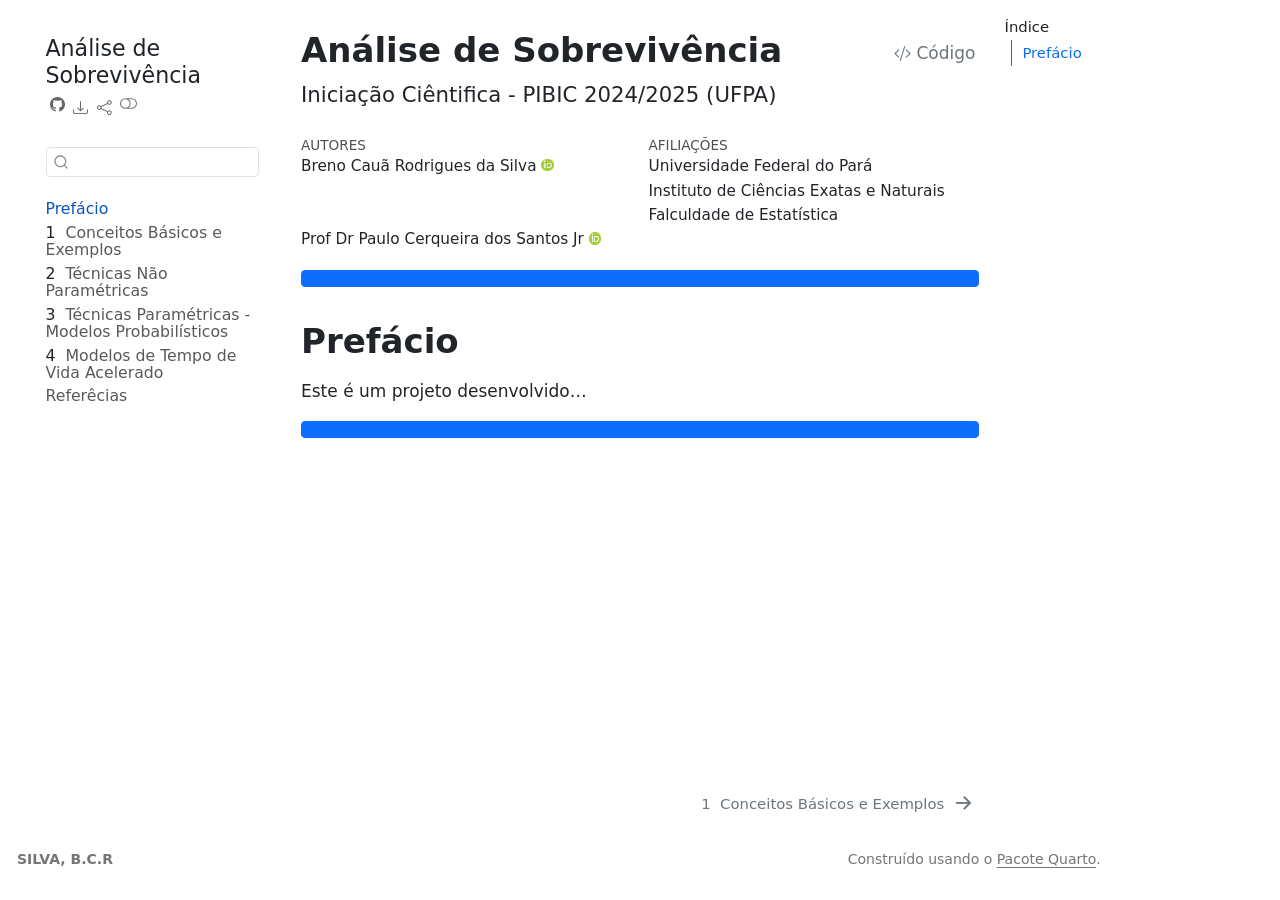
==== commit 8208744c: "Add files via upload" ====
--- a/docs/index.html
+++ b/docs/index.html
@@ -7,6 +7,7 @@
 <meta name="viewport" content="width=device-width, initial-scale=1.0, user-scalable=yes">
 
 <meta name="author" content="Breno Cauã Rodrigues da Silva">
+<meta name="author" content="Prof Dr Paulo Cerqueira dos Santos Jr">
 
 <title>Análise de Sobrevivência</title>
 <style>
@@ -213,7 +214,7 @@
 </li>
         <li class="sidebar-item">
   <div class="sidebar-item-container"> 
-  <a href="./CIV_MTVA.html" class="sidebar-item-text sidebar-link">
+  <a href="./CIV_MAFT.html" class="sidebar-item-text sidebar-link">
  <span class="menu-text"><span class="chapter-number">4</span>&nbsp; <span class="chapter-title">Modelos de Tempo de Vida Acelerado</span></span></a>
   </div>
 </li>
@@ -248,11 +249,11 @@
 
 
 <div class="quarto-title-meta-author">
-  <div class="quarto-title-meta-heading">Autor</div>
+  <div class="quarto-title-meta-heading">Autores</div>
   <div class="quarto-title-meta-heading">Afiliações</div>
   
     <div class="quarto-title-meta-contents">
-    <p class="author"><strong>Breno Cauã Rodrigues da Silva</strong> <a href="https://orcid.org/0009-0005-9740-2069" class="quarto-title-author-orcid"> <img src="[data-uri]"></a></p>
+    <p class="author">Breno Cauã Rodrigues da Silva <a href="https://orcid.org/0009-0005-9740-2069" class="quarto-title-author-orcid"> <img src="[data-uri]"></a></p>
   </div>
   <div class="quarto-title-meta-contents">
         <p class="affiliation">
@@ -265,17 +266,16 @@
             Falculdade de Estatística
           </p>
       </div>
+    <div class="quarto-title-meta-contents">
+    <p class="author">Prof Dr Paulo Cerqueira dos Santos Jr <a href="https://orcid.org/0000-0002-6310-5040" class="quarto-title-author-orcid"> <img src="[data-uri]"></a></p>
+  </div>
+  <div class="quarto-title-meta-contents">
+      </div>
   </div>
 
 <div class="quarto-title-meta">
 
       
-    <div>
-    <div class="quarto-title-meta-heading">Data de Publicação</div>
-    <div class="quarto-title-meta-contents">
-      <p class="date">25 de janeiro de 2024</p>
-    </div>
-  </div>
   
     
   </div>
@@ -953,7 +953,7 @@
       &nbsp;
     </div>
     <div class="nav-footer-right">
-<p>Construído <a href="https://quarto.org/"> Pacote Quarto no R4.3</a>.</p>
+<p>Construído usando o <a href="https://quarto.org/"> Pacote Quarto</a>.</p>
 </div>
   </div>
 </footer>
